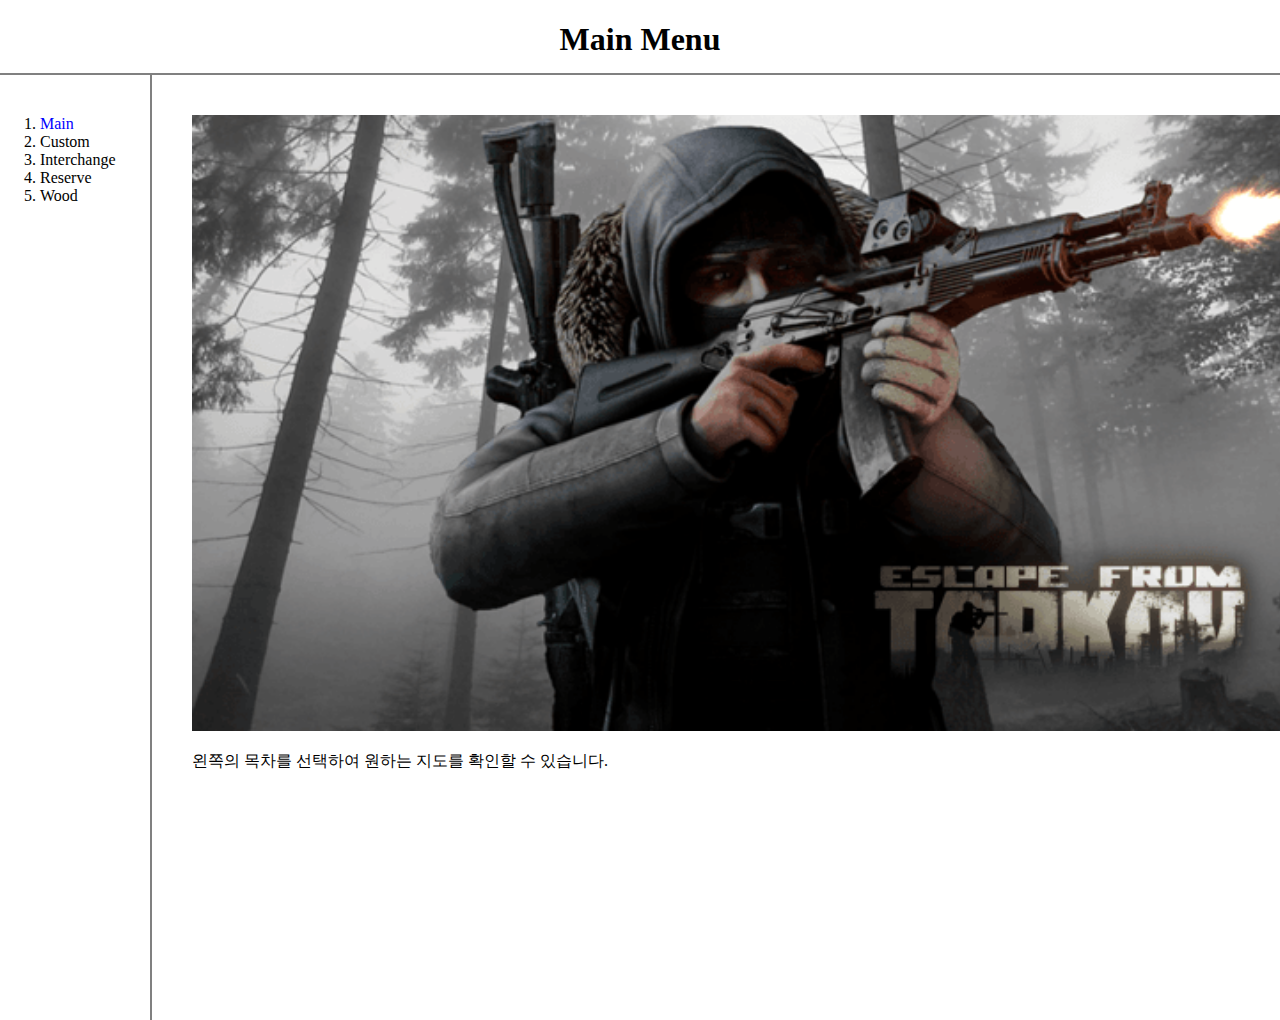
==== index.html @ 82992241 "First" ====
<!DOCTYPE html>
<html>
  <head>
    <meta charset="utf-8">
    <title></title>
    <link rel="stylesheet" href="style.css">
  </head>
  <body>
    <h1 id="MainTitle">Main Menu</h1>
    <div id="Grid">
      <ol id="List">
        <li><a id="select" href="index.html">Main</a></li>
        <li><a href="custom.html">Custom</a></li>
        <li><a href="interchange.html">Interchange</a></li>
        <li><a href="reserve.html">Reserve</a></li>
        <li><a href="wood.html">Wood</a></li>
      </ol>
      <span id="Contents">
        <img src="Main.png" id="MainImg">
        <p>
          왼쪽의 목차를 선택하여 원하는 지도를 확인할 수 있습니다.
        </p>
      </span>
    </div>
  </body>
</html>
---- style.css ----
#MainTitle {
  text-align:center;
  border-bottom:2px solid gray;
  padding-bottom:15px;
  margin-bottom:0;
}
#Grid {
  display:grid;
  grid-template-columns:152px 1fr;
}
#List {
  border-right:2px solid gray;
  width:100px;
  Height:100%;
  margin:0;
  padding-top:40px;
  padding-right:10px;
  padding-bottom:100%
}
#Contents {
  padding:40px;
  text
}
#MainImg {
  width:1100px;
}
#select {
  color:blue;
}
body {
  margin:0;
  height:100%;
}
a {
  text-decoration: none;
  color:black;
}
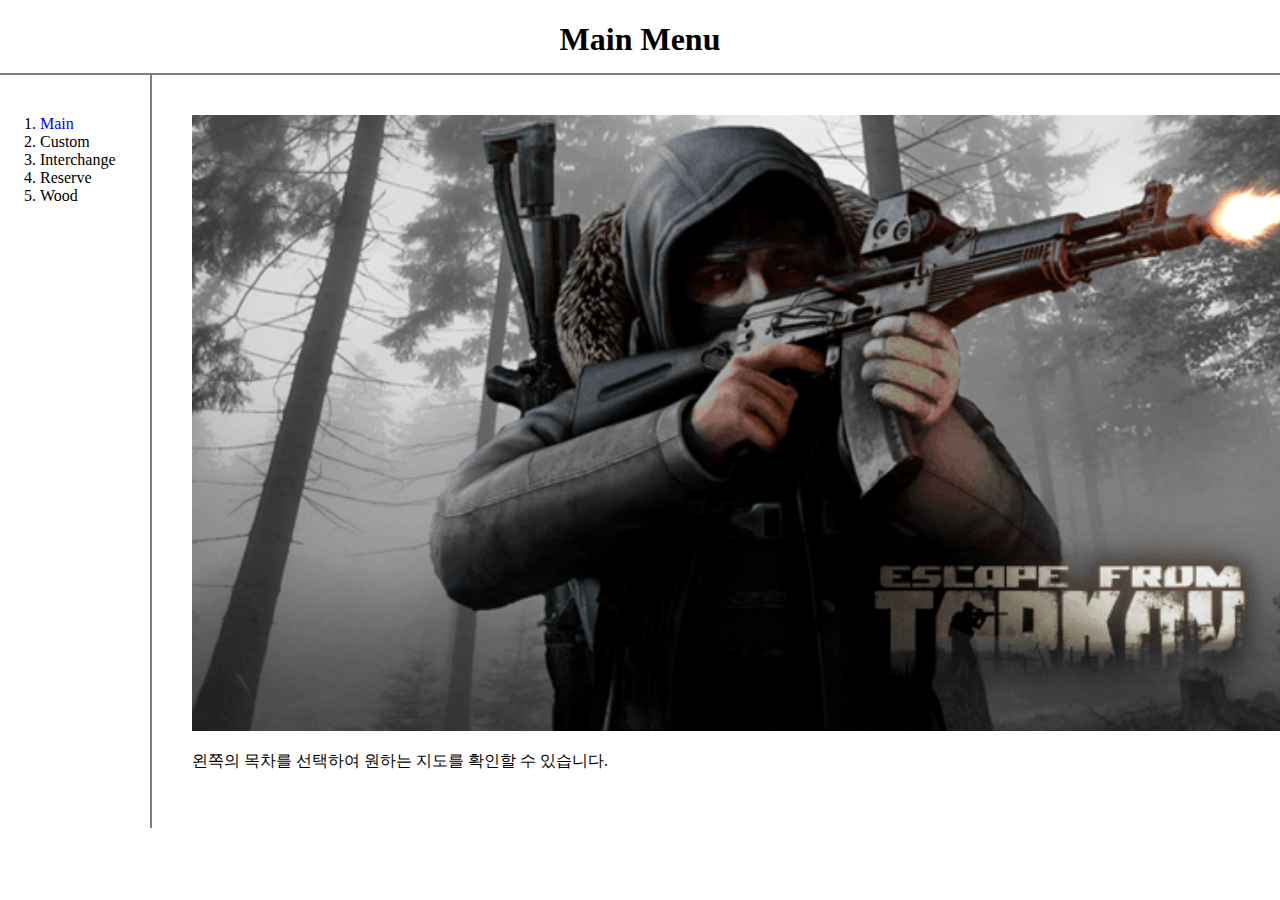
==== commit 9889d944: "구글 애널리틱스 추가 및 타이틀 추가" ====
--- a/index.html
+++ b/index.html
@@ -2,8 +2,17 @@
 <html>
   <head>
     <meta charset="utf-8">
-    <title></title>
+    <title>타르코프맵</title>
     <link rel="stylesheet" href="style.css">
+    <!-- Global site tag (gtag.js) - Google Analytics -->
+    <script async src="https://www.googletagmanager.com/gtag/js?id=UA-162945712-2"></script>
+    <script>
+      window.dataLayer = window.dataLayer || [];
+      function gtag(){dataLayer.push(arguments);}
+      gtag('js', new Date());
+
+      gtag('config', 'UA-162945712-2');
+    </script>
   </head>
   <body>
     <h1 id="MainTitle">Main Menu</h1>
--- a/style.css
+++ b/style.css
@@ -11,7 +11,6 @@
 #List {
   border-right:2px solid gray;
   width:100px;
-  Height:100%;
   margin:0;
   padding-top:40px;
   padding-right:10px;
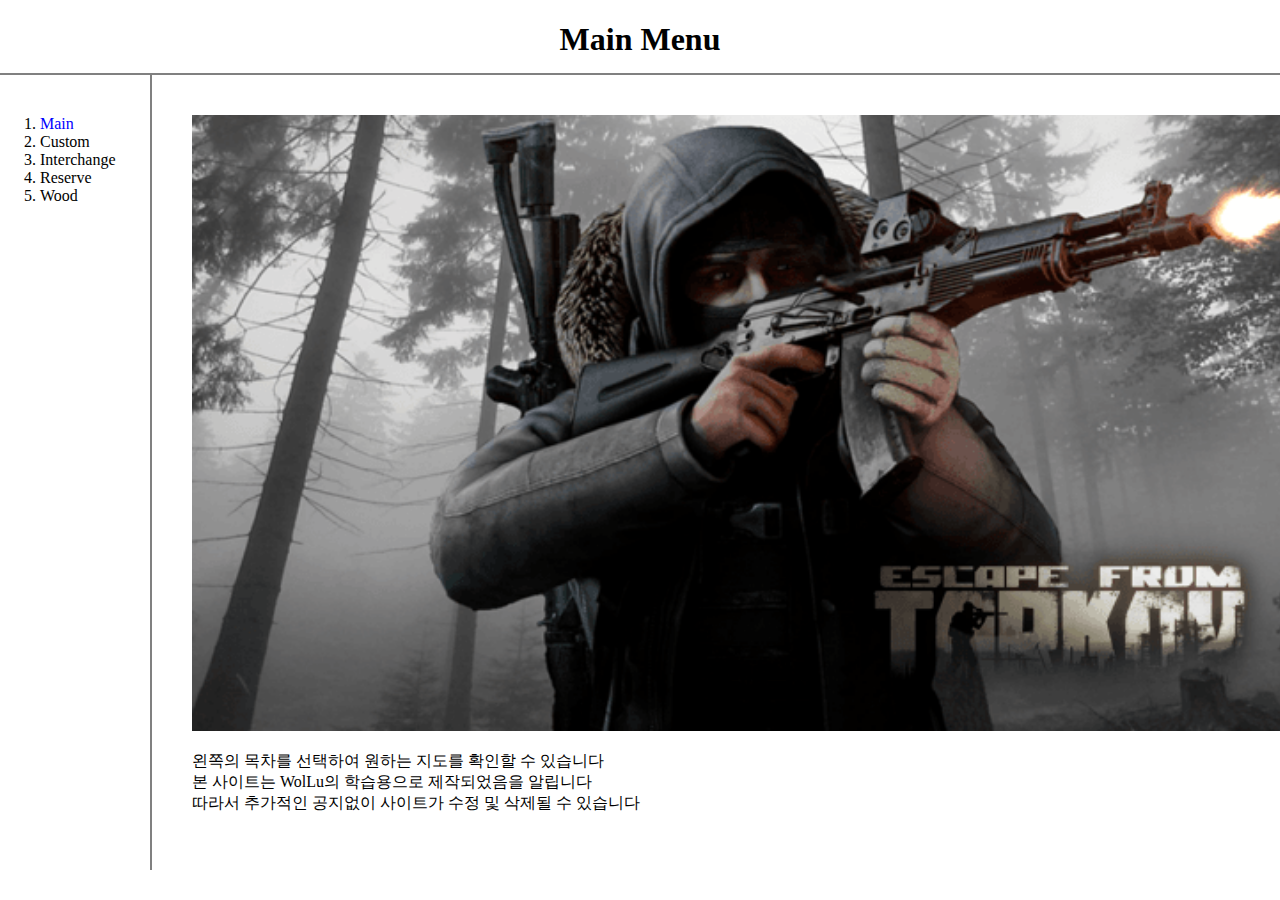
==== commit cabb0cb9: "공지추가" ====
--- a/index.html
+++ b/index.html
@@ -27,7 +27,9 @@
       <span id="Contents">
         <img src="Main.png" id="MainImg">
         <p>
-          왼쪽의 목차를 선택하여 원하는 지도를 확인할 수 있습니다.
+          왼쪽의 목차를 선택하여 원하는 지도를 확인할 수 있습니다<br>
+		  본 사이트는 WolLu의 학습용으로 제작되었음을 알립니다<br>
+		  따라서 추가적인 공지없이 사이트가 수정 및 삭제될 수 있습니다
         </p>
       </span>
     </div>
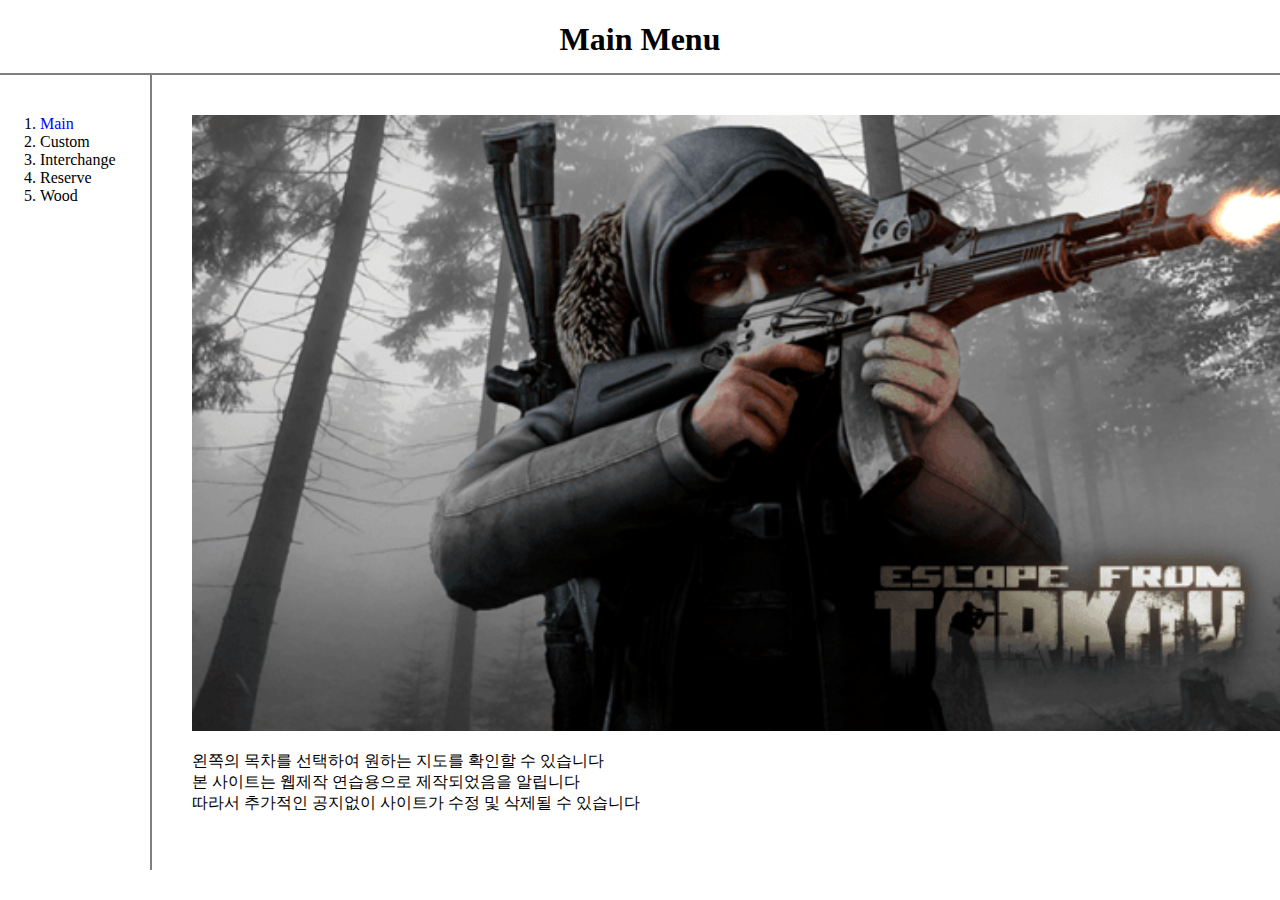
==== commit 4524ee18: "내용수정" ====
--- a/index.html
+++ b/index.html
@@ -27,8 +27,8 @@
       <span id="Contents">
         <img src="Main.png" id="MainImg">
         <p>
-          왼쪽의 목차를 선택하여 원하는 지도를 확인할 수 있습니다<br>
-		  본 사이트는 WolLu의 학습용으로 제작되었음을 알립니다<br>
+          왼쪽의 목차를 선택하여 원하는 지도를 확인할 수 있습니다<br><bt>
+		  본 사이트는 웹제작 연습용으로 제작되었음을 알립니다<br>
 		  따라서 추가적인 공지없이 사이트가 수정 및 삭제될 수 있습니다
         </p>
       </span>
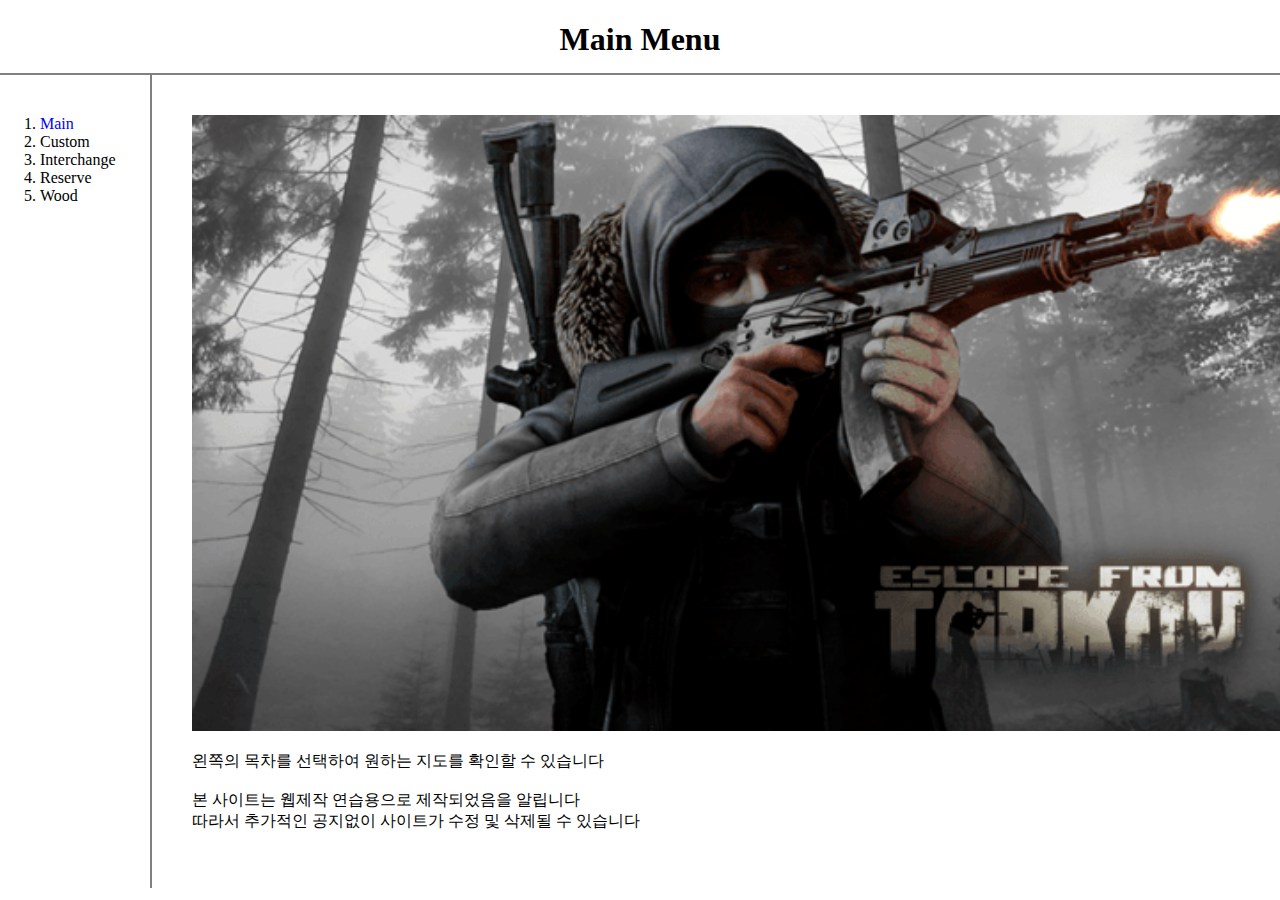
==== commit db0c5367: "내용수정" ====
--- a/index.html
+++ b/index.html
@@ -27,7 +27,7 @@
       <span id="Contents">
         <img src="Main.png" id="MainImg">
         <p>
-          왼쪽의 목차를 선택하여 원하는 지도를 확인할 수 있습니다<br><bt>
+          왼쪽의 목차를 선택하여 원하는 지도를 확인할 수 있습니다<br><br>
 		  본 사이트는 웹제작 연습용으로 제작되었음을 알립니다<br>
 		  따라서 추가적인 공지없이 사이트가 수정 및 삭제될 수 있습니다
         </p>
